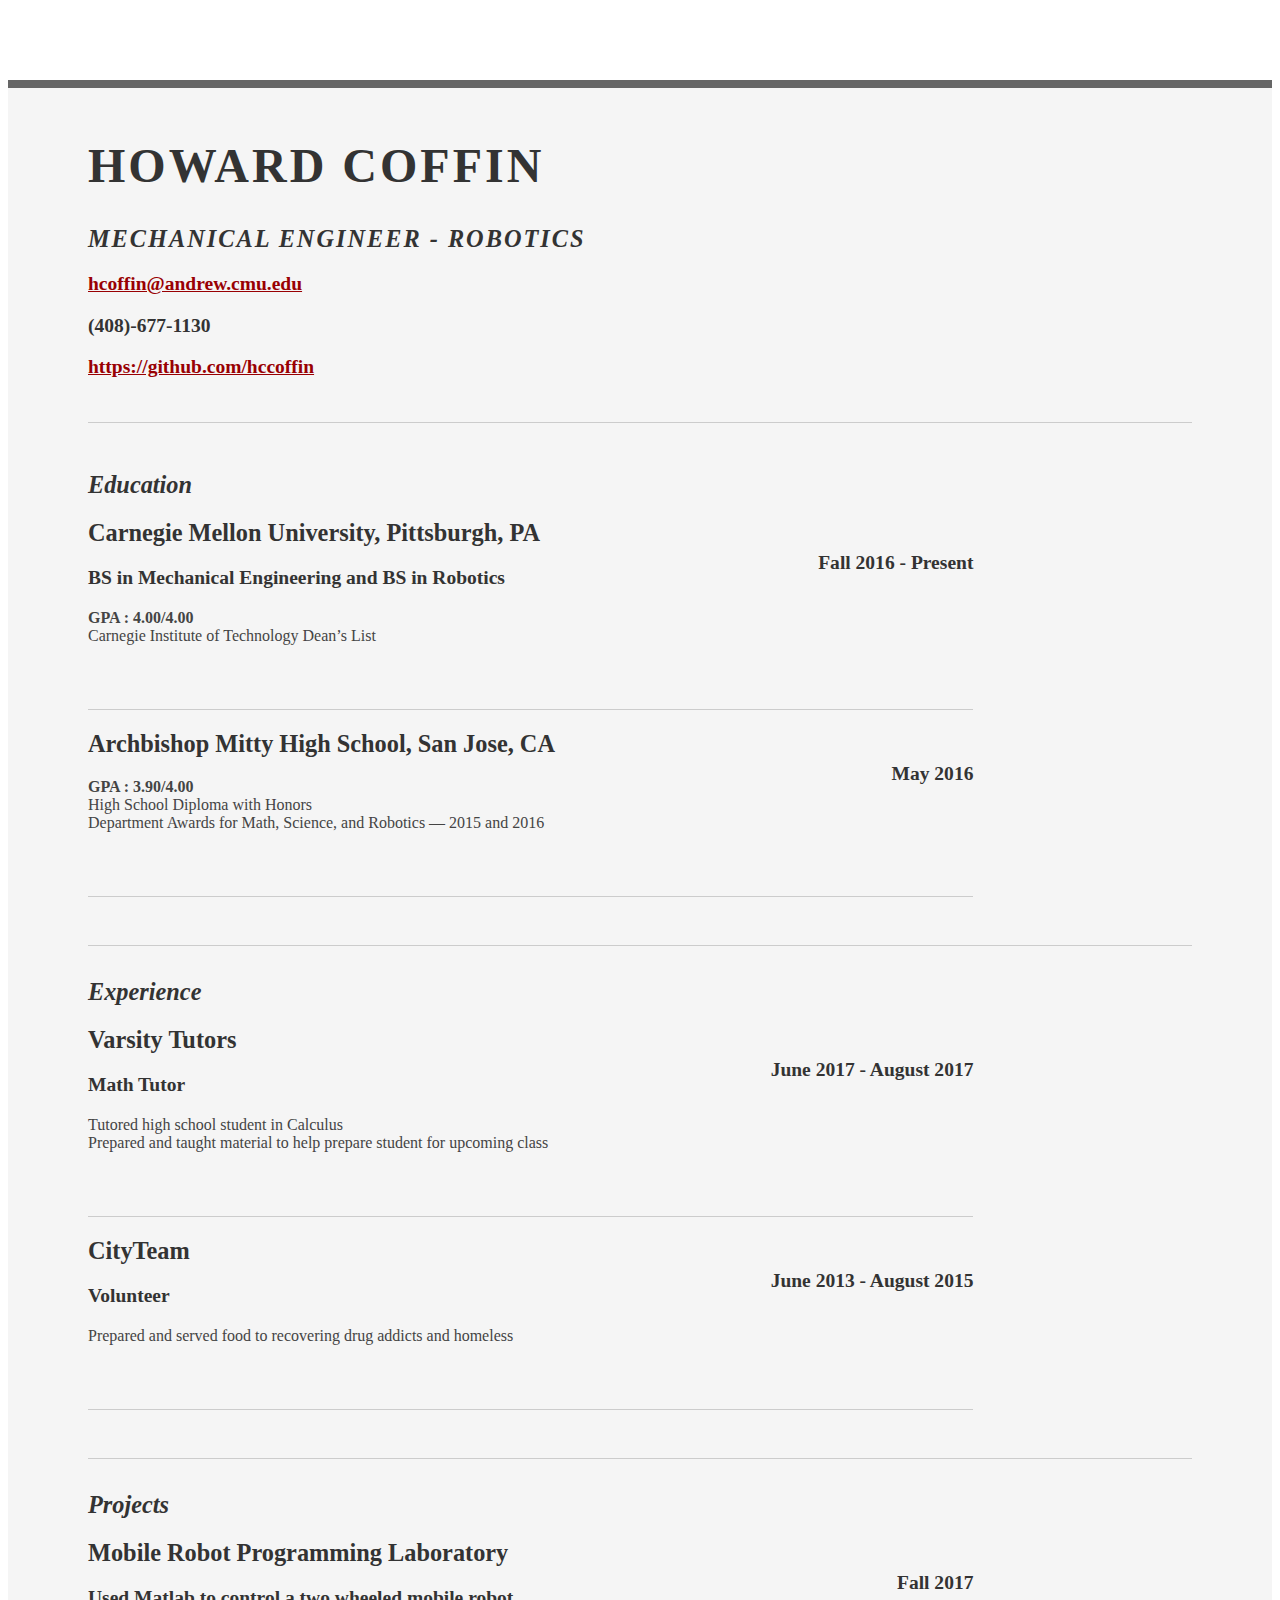
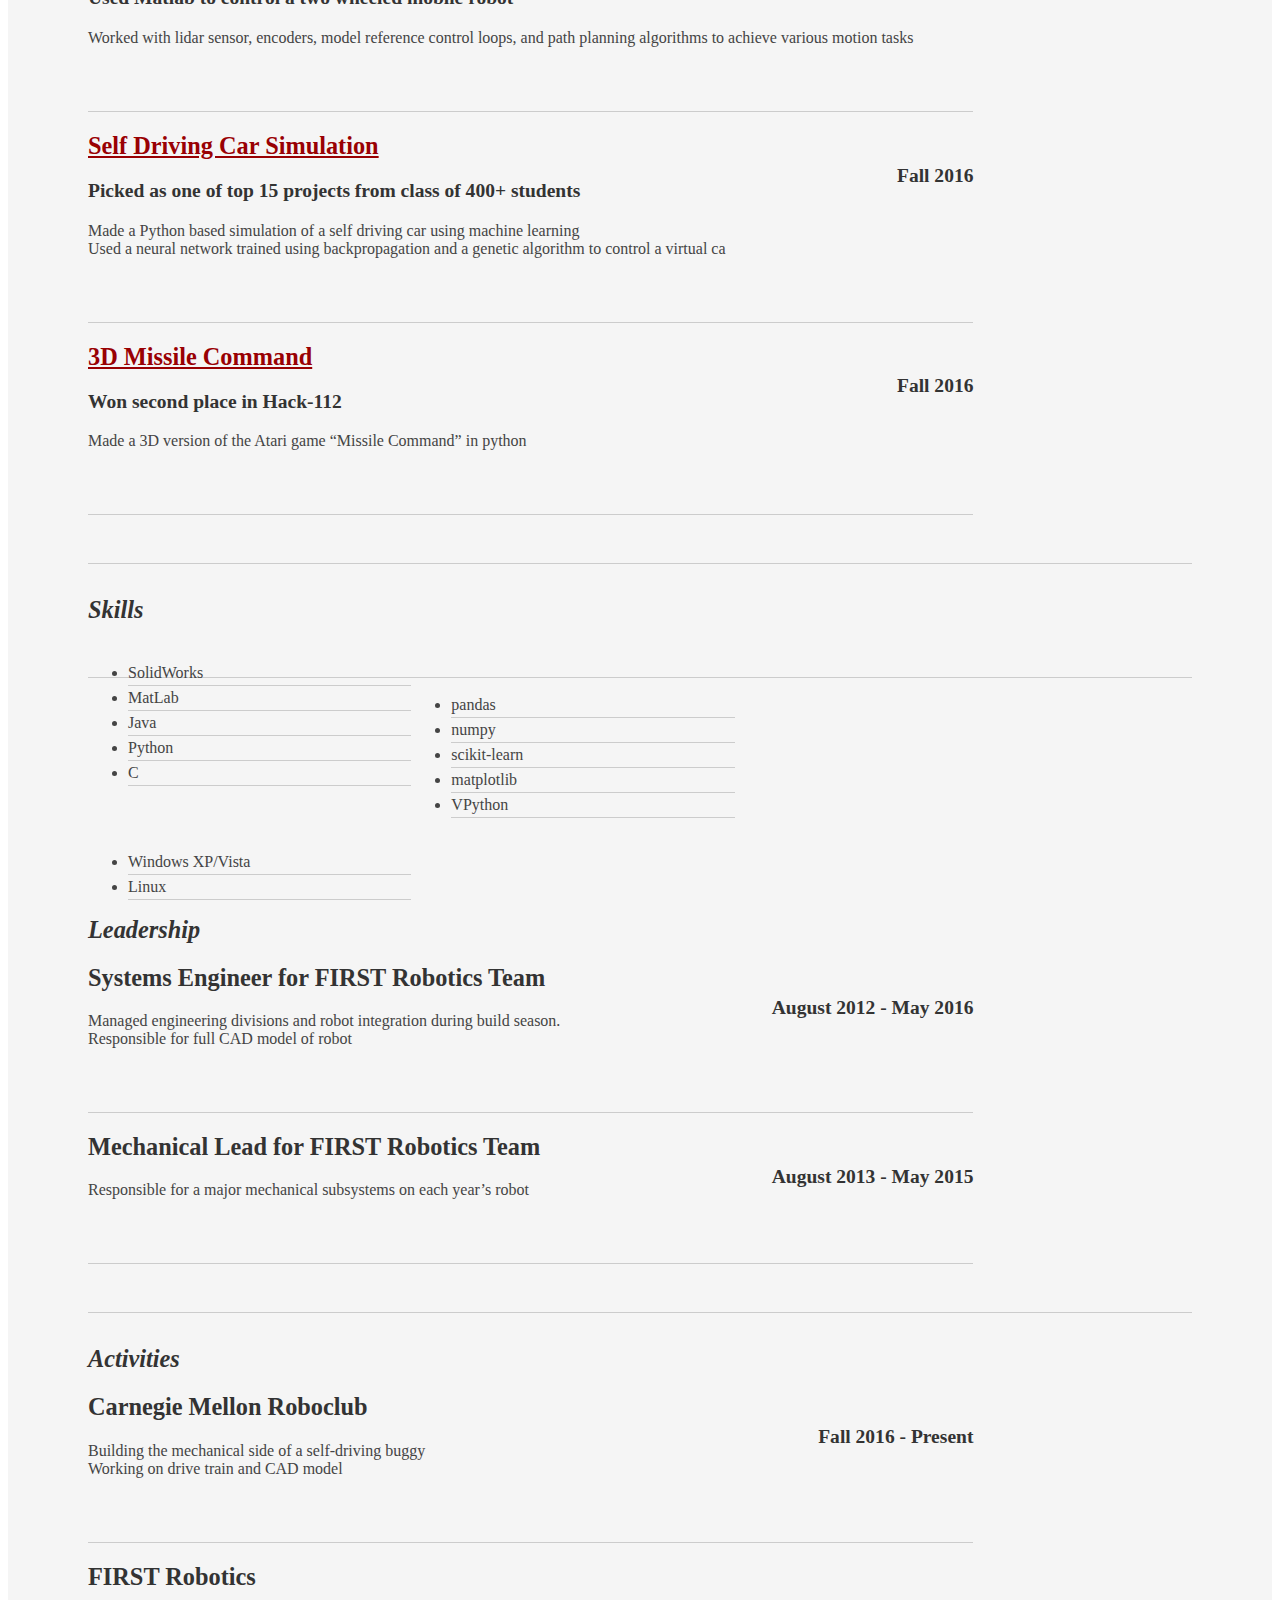
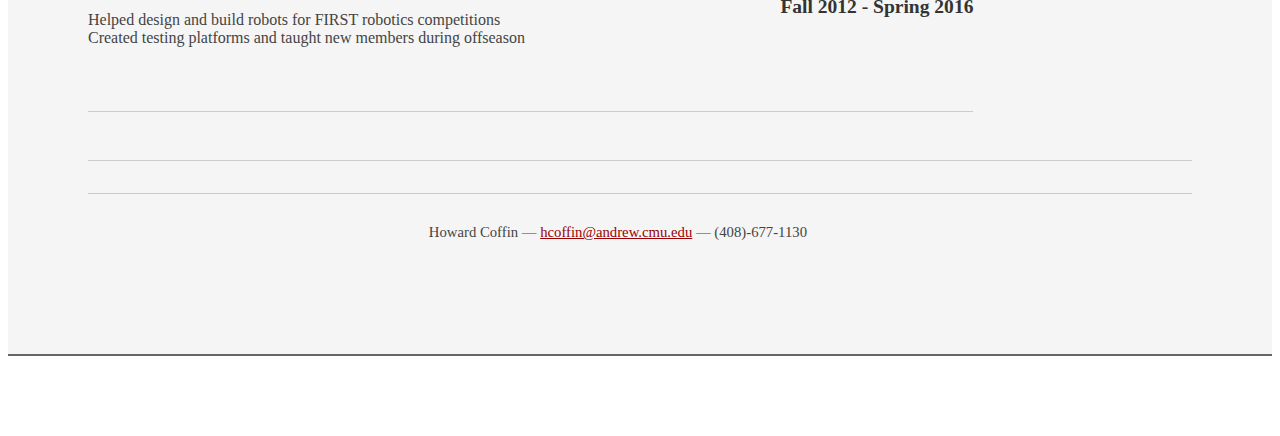
==== index.html @ 1c9ef229 "c" ====
<!DOCTYPE html PUBLIC "-//W3C//DTD XHTML 1.0 Strict//EN" "http://www.w3.org/TR/xhtml1/DTD/xhtml1-strict.dtd">
	<html>
	<head>
	
		<title>Howard Coffin | Mechanical Engineer - Robotics</title>
		<meta http-equiv="content-type" content="text/html; charset=utf-8" />
	
		<meta name="keywords" content="" />
		<meta name="description" content="" />
	
		<link rel="stylesheet" type="text/css" href="http://yui.yahooapis.com/2.7.0/build/reset-fonts-grids/reset-fonts-grids.css" media="all" /> 
		<link rel="stylesheet" type="text/css" href="resume.css" media="all" />
	
	</head>
	<body>
	
<div id="doc2" class="yui-t7">
	<div id="inner">
		
		<div id="hd">
			<div class="yui-gc">
				<div class="yui-u first">
					<h1>Howard Coffin</h1>
					<h2>Mechanical Engineer - Robotics</h2>
				</div>

				<div class="yui-u">
					<div class="contact-info">
						<!--<h3><a id="pdf" href="#">Download PDF</a></h3> -->
						<h3><a href="mailto:hcoffin@andrew.cmu.edu">hcoffin@andrew.cmu.edu</a></h3>
						<h3>(408)-677-1130</h3>
						<h3><a href="https://github.com/hccoffin">https://github.com/hccoffin</a></h3>
					</div><!--// .contact-info -->
				</div>
			</div><!--// .yui-gc -->
		</div><!--// hd -->
	
		<div class="yui-gf">
				<div class="yui-u first">
					<h2>Education</h2>
				</div>
				<div class="yui-u">
				<div class="job">
					<h2>Carnegie Mellon University, Pittsburgh, PA</h2>
					<h4>Fall 2016 - Present</h4>
					<h3>BS in Mechanical Engineering and BS in Robotics</h3>
					<p>						
					<strong>GPA : 4.00/4.00</strong>	
					</br>					
					Carnegie Institute of Technology Dean’s List</p>
				</div>
				</div>
				<div class="yui-u">
				<div class="job">
					<h2>Archbishop Mitty High School, San Jose, CA</h2>
					<h4>May 2016</h4>
					<p><strong>GPA : 3.90/4.00 </strong>
					</br>
					High School Diploma with Honors</br>
					Department Awards for Math, Science, and Robotics  &mdash;  2015 and 2016
					</p>
				</div>
				</div>
		</div><!--// .yui-gf -->
			
		<div id="bd">
			<div id="yui-main">
				<div class="yui-b">
					<div class="yui-gf">
					
						<div class="yui-u first">
							<h2>Experience</h2>
						</div><!--// .yui-u -->

						<div class="yui-u">

							<div class="job">
								<h2>Varsity Tutors</h2>
								<h3>Math Tutor</h3>
								<h4>June 2017 - August 2017</h4>
								<p>
								Tutored high school student in Calculus
								</br>
								Prepared and taught material to help prepare student for upcoming class</li>							
								</p>							
							</div>
							
							<div class="job">
								<h2>CityTeam</h2>
								<h3>Volunteer</h3>
								<h4>June 2013 - August 2015</h4>
								<p>
								Prepared and served food to recovering drug addicts and homeless 						
								</p>							
							</div>
						</div><!--// .yui-u -->
					</div><!--// .yui-gf -->
						
					<div class="yui-gf">
					
						<div class="yui-u first">
							<h2>Projects</h2>
						</div><!--// .yui-u -->

						<div class="yui-u">

							<div class="job">
								<h2>Mobile Robot Programming Laboratory</h2>
								<h4>Fall 2017</h4>
								<h3>
								Used Matlab to control a two wheeled mobile robot</h3> 
								<p>
								Worked with lidar sensor, encoders, model 
								reference control loops, and path planning algorithms to achieve various 
								motion tasks 					
								</p>							
							</div>
							
							<div class="job">
								<h2><a href="https://www.youtube.com/watch?v=QaP36g8uMvM" target="_blank" 
								name="Self Driving Car Simulation">Self Driving Car Simulation</a></h2>
								<h4>Fall 2016</h4>
								<h3>Picked as one of top 15 projects from class of 400+ students</h3>
								<p>
								Made a Python based simulation of a self driving car using machine learning
								</br> 
								Used a neural network trained using backpropagation and a genetic algorithm to control a virtual ca						
								</p>							
							</div>
							
							<div class="job">
								<h2><a href="missile-command/index.html" target="_blank" 
								name="3D Missile Command ">3D Missile Command</a></h2>
								<h4>Fall 2016</h4>
								<h3>Won second place in Hack-112</h3>
								<p>
								Made a 3D version of the Atari game “Missile Command” in python
								</br>
								</p>							
							</div>
						</div><!--// .yui-u -->
					</div><!--// .yui-gf -->		
			
					
			
					<div class="yui-gf">
						<div class="yui-u first">
							<h2>Skills</h2>
						</div>
						<div class="yui-u">
							<ul class="talent">
								<li>SolidWorks</li>
								<li>MatLab</li>
								<li>Java</li>
								<li>Python</li>								
							<li>C</li>
							</ul>

							<ul class="talent">
								
							</ul>
							
							<ul class="talent">
								<li>pandas</li>
								<li>numpy</li>
								<li>scikit-learn</li>
								<li>matplotlib</li>
								<li>VPython</li>
							</ul>

							<ul class="talent">
								<li>Windows XP/Vista</li>
								<li>Linux</li>
							</ul>
						</div>
					</div><!--// .yui-gf-->
					
					<div class="yui-gf">
						<div class="yui-u first">
							<h2>Leadership</h2>
						</div>
						<div class="yui-u">
							<div class="job">
								<h2>Systems Engineer for FIRST Robotics Team</h2>
								<h4>August 2012 - May 2016</h4>
								<p>
								Managed engineering divisions and robot integration during build season.
								</br>
								Responsible for full CAD model of robot
								</p>							
							</div>
								
						<div class="job">
								<h2>Mechanical Lead for FIRST Robotics Team     </h2>
								<h4>August 2013 - May 2015</h4>
								<p>
								Responsible for a major mechanical subsystems on each year’s robot 
								</p>							
							</div>
						</div>
					</div><!--// .yui-gf -->

					<div class="yui-gf">
						<div class="yui-u first">
							<h2>Activities</h2>
						</div>
						<div class="yui-u">
							<div class="job">
								<h2>Carnegie Mellon Roboclub</h2>
								<h4>Fall 2016 - Present</h4>
								<p>
								Building the mechanical side of a self-driving buggy
								</br>
								Working on drive train and CAD model 
								</p>							
							</div>
								
						<div class="job">
								<h2>FIRST Robotics</h2>
								<h4>Fall 2012 - Spring 2016</h4>
								<p>
								Helped design and build robots for FIRST robotics competitions
								</br> 
								Created testing platforms and taught new members during offseason
								</p>							
							</div>
						</div>
					</div><!--// .yui-gf -->					
					
					
				</div><!--// .yui-b -->
			</div><!--// yui-main -->
		</div><!--// bd -->
	
			<div id="ft">
				<p>Howard Coffin &mdash; <a href="mailto:hcoffin@andrew.cmu.edu">hcoffin@andrew.cmu.edu</a> &mdash; (408)-677-1130</p>
			</div><!--// footer -->
	
		</div><!-- // inner -->
	
	
	</div><!--// doc -->
	
	
	</body>
	</html>
---- resume.css ----
/*
---------------------------------------------------------------------------------
	STRIPPED DOWN RESUME TEMPLATE
    html resume

    v0.9: 5/28/09

    design and code by: thingsthatarebrown.com 
                        (matt brown)
---------------------------------------------------------------------------------
*/


.msg { padding: 10px; background: #222; position: relative; }
.msg h1 { color: #fff;  }
.msg a { margin-left: 20px; background: #408814; color: white; padding: 4px 8px; text-decoration: none; }
.msg a:hover { background: #266400; }

/* //-- yui-grids style overrides -- */
body { font-family: Georgia; color: #444; }
#inner { padding: 10px 80px; margin: 80px auto; background: #f5f5f5; border: solid #666; border-width: 8px 0 2px 0; }
.yui-gf { margin-bottom: 2em; padding-bottom: 2em; border-bottom: 1px solid #ccc; }

/* //-- header, body, footer -- */
#hd { margin: 2.5em 0 3em 0; padding-bottom: 1.5em; border-bottom: 1px solid #ccc }
#hd h2 { text-transform: uppercase; letter-spacing: 2px; }
#bd, #ft { margin-bottom: 2em; }

/* //-- footer -- */
#ft { padding: 1em 0 5em 0; font-size: 92%; border-top: 1px solid #ccc; text-align: center; }
#ft p { margin-bottom: 0; text-align: center;   }

/* //-- core typography and style -- */
#hd h1 { font-size: 48px; text-transform: uppercase; letter-spacing: 3px; }
h2 { font-size: 152% }
h3, h4 { font-size: 122%; }
h1, h2, h3, h4 { color: #333; }
p { font-size: 100%; line-height: 18px; padding-right: 3em; }
a { color: #990003 }
a:hover { text-decoration: none; }
strong { font-weight: bold; }
li { line-height: 24px; border-bottom: 1px solid #ccc; }
p.enlarge { font-size: 144%; padding-right: 6.5em; line-height: 24px; }
p.enlarge span { color: #000 }
.contact-info { margin-top: 7px; }
.first h2 { font-style: italic; }
.last { border-bottom: 0 }


/* //-- section styles -- */

a#pdf { display: block; float: left; background: #666; color: white; padding: 6px 50px 6px 12px; margin-bottom: 6px; text-decoration: none;  }
a#pdf:hover { background: #222; }

.job { position: relative; margin-bottom: 1em; padding-bottom: 1em; border-bottom: 1px solid #ccc; }
.job h4 { position: absolute; top: 0.35em; right: 0 }
.job p { margin: 0.75em 0 3em 0; }

.last { border: none; }
.skills-list {  }
.skills-list ul { margin: 0; }
.skills-list li { margin: 3px 0; padding: 3px 0; }
.skills-list li span { font-size: 152%; display: block; margin-bottom: -2px; padding: 0 }
.talent { width: 32%; float: left }
.talent h2 { margin-bottom: 6px; }

#srt-ttab { margin-bottom: 100px; text-align: center;  }
#srt-ttab img.last { margin-top: 20px }

/* --// override to force 1/8th width grids -- */
.yui-gf .yui-u{width:80.2%;}
.yui-gf div.first{width:12.3%;}
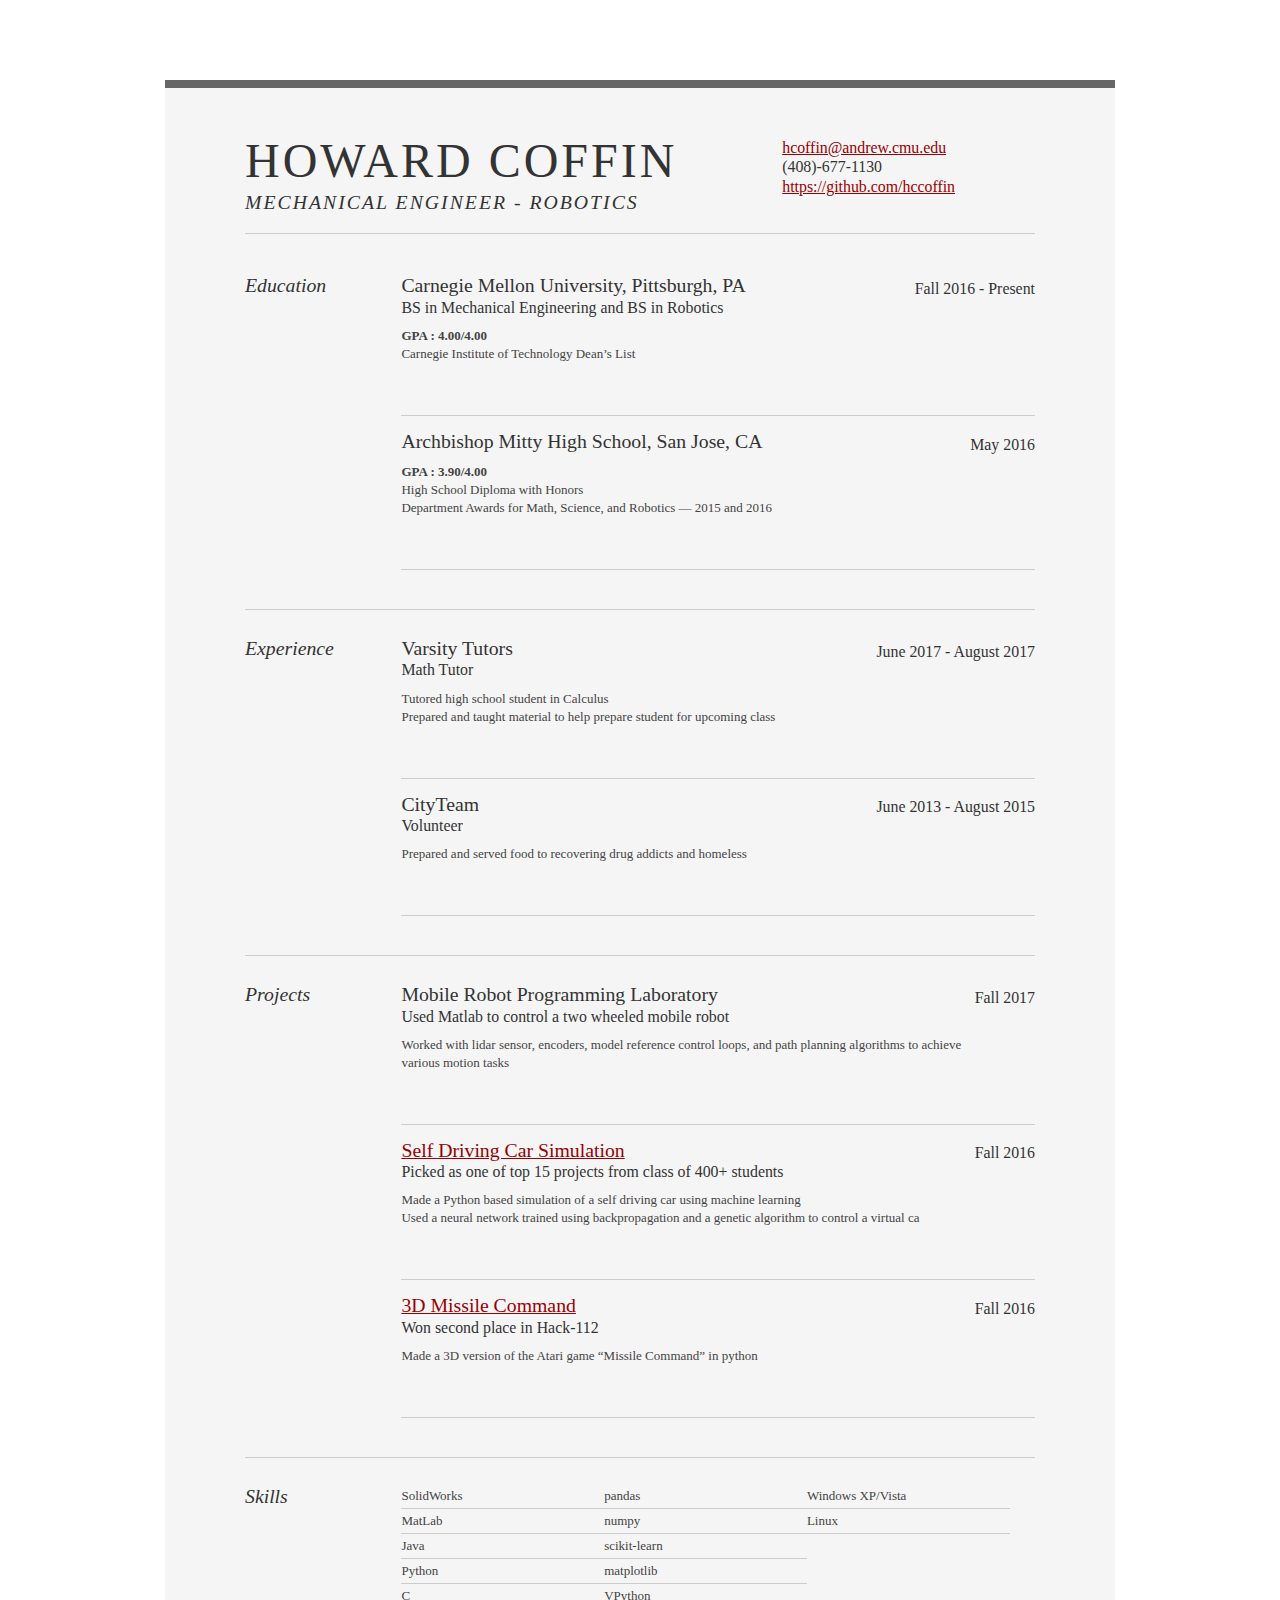
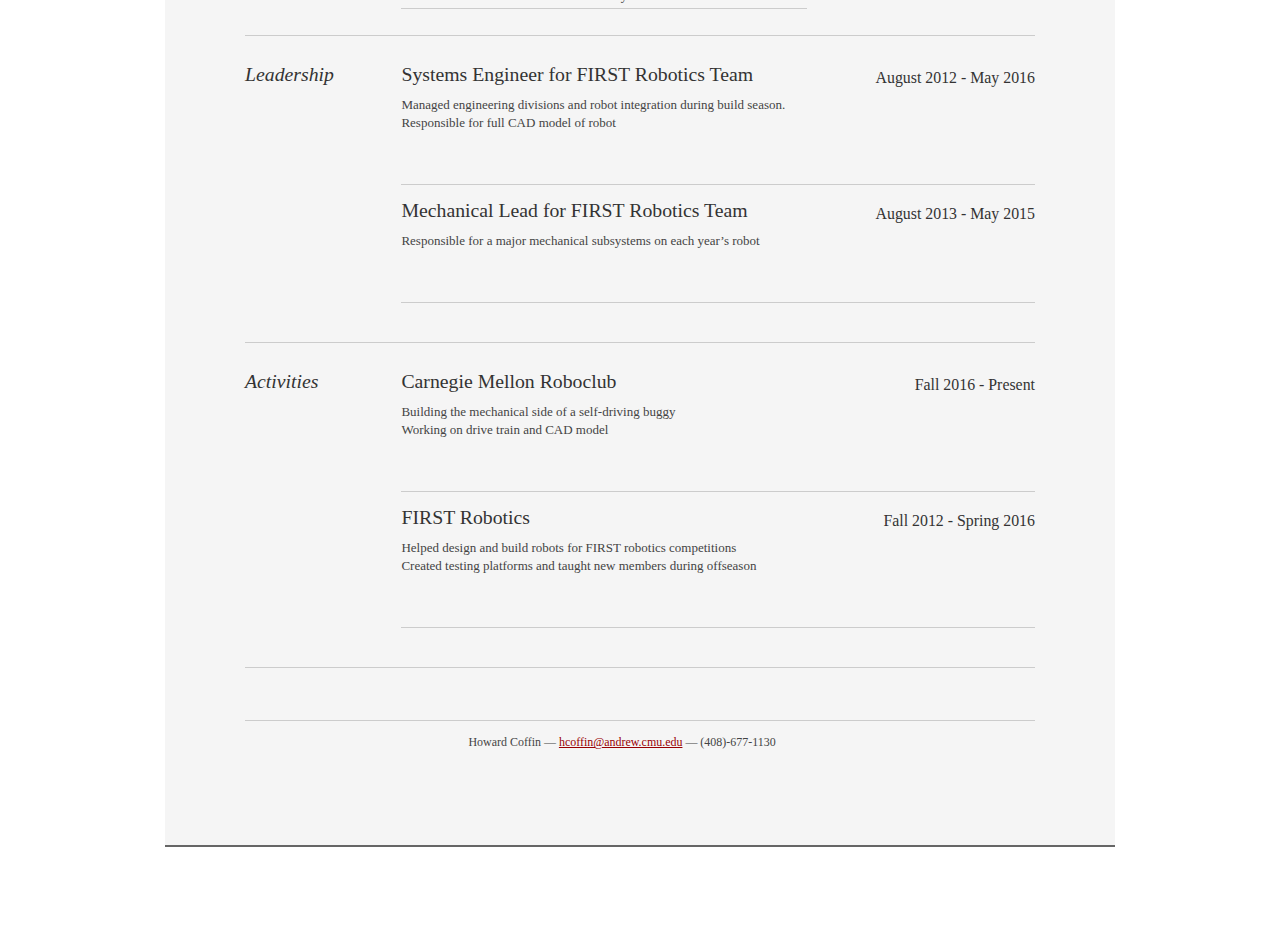
==== commit 79953cc4: "had to copy from yui" ====
--- a/index.html
+++ b/index.html
@@ -8,8 +8,8 @@
 		<meta name="keywords" content="" />
 		<meta name="description" content="" />
 	
-		<link rel="stylesheet" type="text/css" href="http://yui.yahooapis.com/2.7.0/build/reset-fonts-grids/reset-fonts-grids.css" media="all" /> 
-		<link rel="stylesheet" type="text/css" href="resume.css" media="all" />
+		<link rel="stylesheet" type="text/css" href="style/reset-fonts-grids.css" media="all" /> 
+		<link rel="stylesheet" type="text/css" href="style/resume.css" media="all" />
 	
 	</head>
 	<body>
--- a/style/resume.css
+++ b/style/resume.css
@@ -0,0 +1,74 @@
+/*
+---------------------------------------------------------------------------------
+	STRIPPED DOWN RESUME TEMPLATE
+    html resume
+
+    v0.9: 5/28/09
+
+    design and code by: thingsthatarebrown.com 
+                        (matt brown)
+---------------------------------------------------------------------------------
+*/
+
+
+.msg { padding: 10px; background: #222; position: relative; }
+.msg h1 { color: #fff;  }
+.msg a { margin-left: 20px; background: #408814; color: white; padding: 4px 8px; text-decoration: none; }
+.msg a:hover { background: #266400; }
+
+/* //-- yui-grids style overrides -- */
+body { font-family: Georgia; color: #444; }
+#inner { padding: 10px 80px; margin: 80px auto; background: #f5f5f5; border: solid #666; border-width: 8px 0 2px 0; }
+.yui-gf { margin-bottom: 2em; padding-bottom: 2em; border-bottom: 1px solid #ccc; }
+
+/* //-- header, body, footer -- */
+#hd { margin: 2.5em 0 3em 0; padding-bottom: 1.5em; border-bottom: 1px solid #ccc }
+#hd h2 { text-transform: uppercase; letter-spacing: 2px; }
+#bd, #ft { margin-bottom: 2em; }
+
+/* //-- footer -- */
+#ft { padding: 1em 0 5em 0; font-size: 92%; border-top: 1px solid #ccc; text-align: center; }
+#ft p { margin-bottom: 0; text-align: center;   }
+
+/* //-- core typography and style -- */
+#hd h1 { font-size: 48px; text-transform: uppercase; letter-spacing: 3px; }
+h2 { font-size: 152% }
+h3, h4 { font-size: 122%; }
+h1, h2, h3, h4 { color: #333; }
+p { font-size: 100%; line-height: 18px; padding-right: 3em; }
+a { color: #990003 }
+a:hover { text-decoration: none; }
+strong { font-weight: bold; }
+li { line-height: 24px; border-bottom: 1px solid #ccc; }
+p.enlarge { font-size: 144%; padding-right: 6.5em; line-height: 24px; }
+p.enlarge span { color: #000 }
+.contact-info { margin-top: 7px; }
+.first h2 { font-style: italic; }
+.last { border-bottom: 0 }
+
+
+/* //-- section styles -- */
+
+a#pdf { display: block; float: left; background: #666; color: white; padding: 6px 50px 6px 12px; margin-bottom: 6px; text-decoration: none;  }
+a#pdf:hover { background: #222; }
+
+.job { position: relative; margin-bottom: 1em; padding-bottom: 1em; border-bottom: 1px solid #ccc; }
+.job h4 { position: absolute; top: 0.35em; right: 0 }
+.job p { margin: 0.75em 0 3em 0; }
+
+.last { border: none; }
+.skills-list {  }
+.skills-list ul { margin: 0; }
+.skills-list li { margin: 3px 0; padding: 3px 0; }
+.skills-list li span { font-size: 152%; display: block; margin-bottom: -2px; padding: 0 }
+.talent { width: 32%; float: left }
+.talent h2 { margin-bottom: 6px; }
+
+#srt-ttab { margin-bottom: 100px; text-align: center;  }
+#srt-ttab img.last { margin-top: 20px }
+
+/* --// override to force 1/8th width grids -- */
+.yui-gf .yui-u{width:80.2%;}
+.yui-gf div.first{width:12.3%;}
+
+
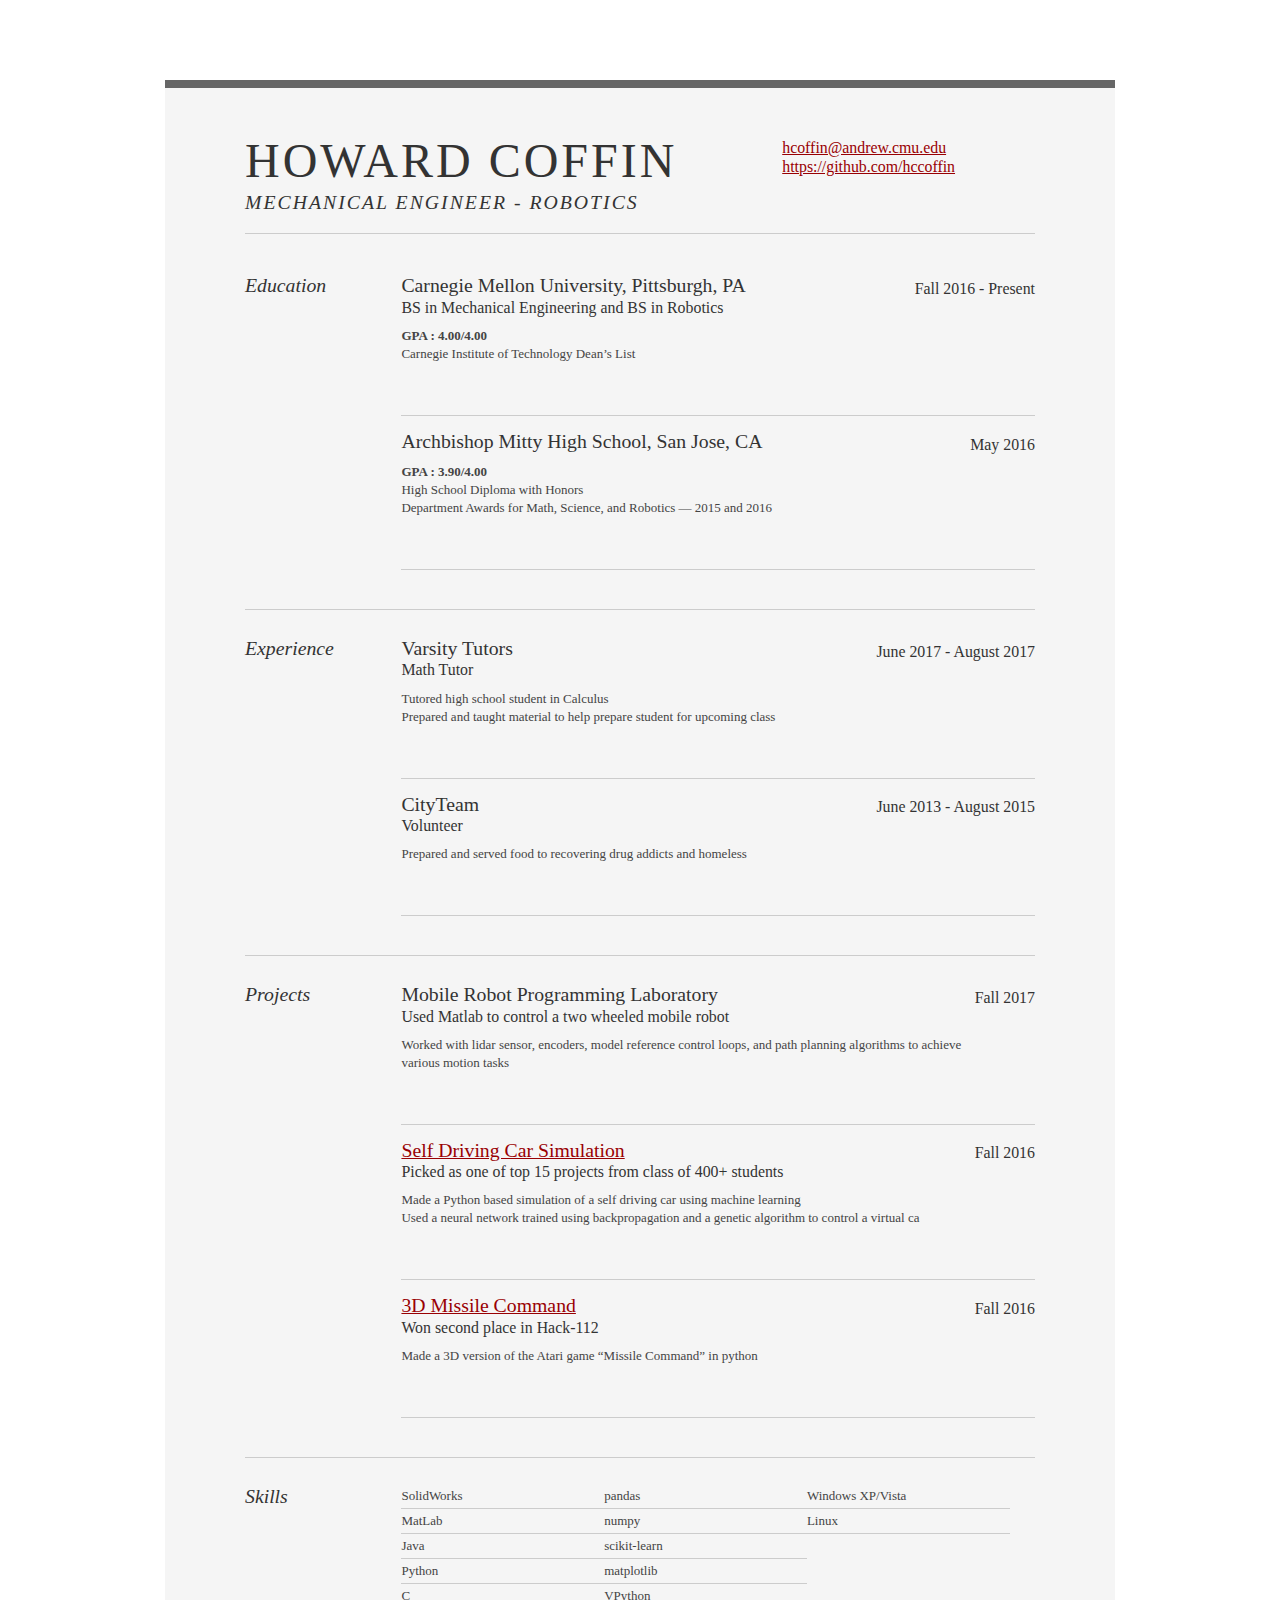
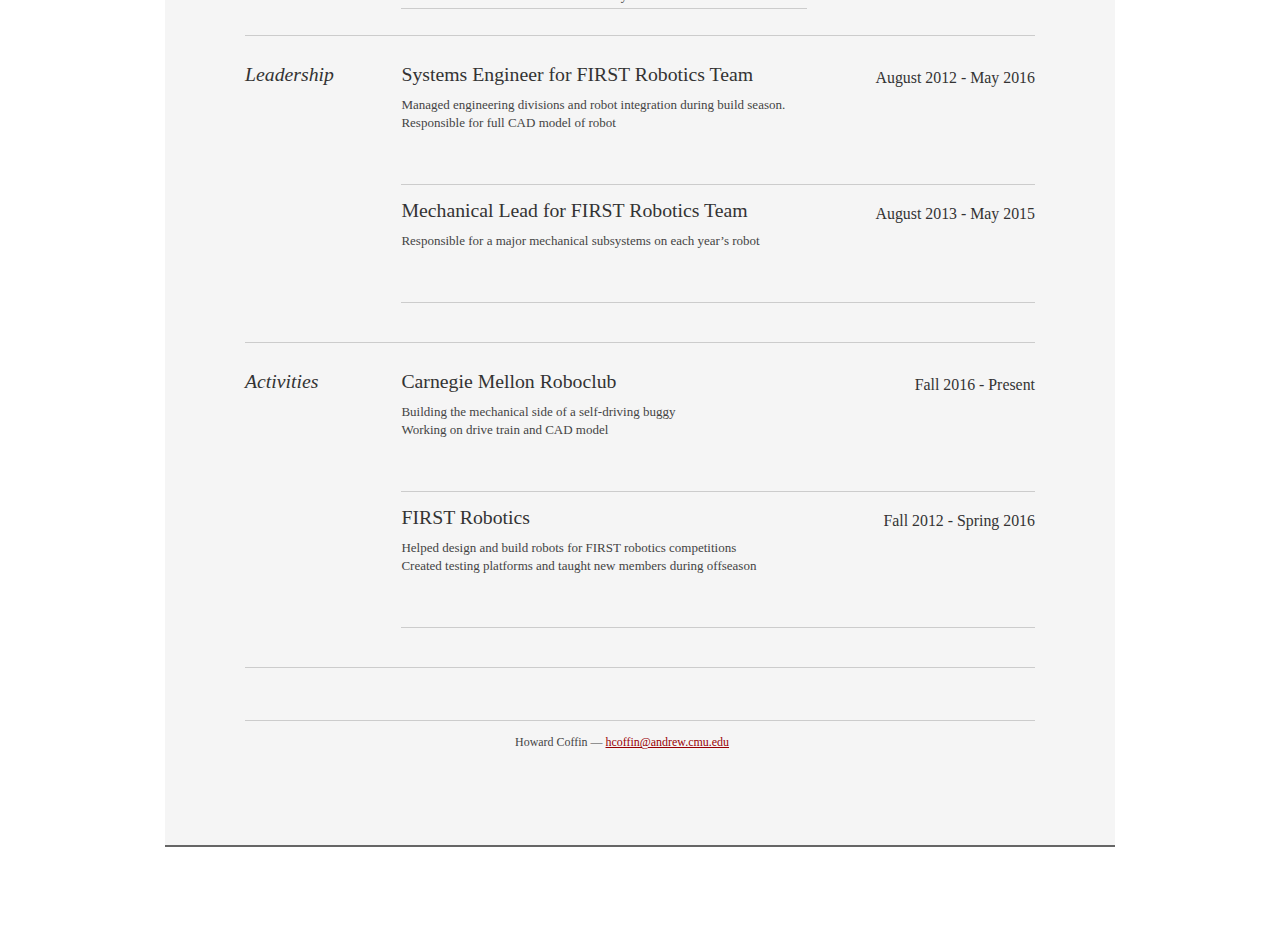
==== commit 6538c24c: "c" ====
--- a/index.html
+++ b/index.html
@@ -8,8 +8,8 @@
 		<meta name="keywords" content="" />
 		<meta name="description" content="" />
 	
-		<link rel="stylesheet" type="text/css" href="style/reset-fonts-grids.css" media="all" /> 
-		<link rel="stylesheet" type="text/css" href="style/resume.css" media="all" />
+		<link rel="stylesheet" type="text/css" href="../style/reset-fonts-grids.css" media="all" /> 
+		<link rel="stylesheet" type="text/css" href="../style/resume.css" media="all" />
 	
 	</head>
 	<body>
@@ -28,40 +28,39 @@
 					<div class="contact-info">
 						<!--<h3><a id="pdf" href="#">Download PDF</a></h3> -->
 						<h3><a href="mailto:hcoffin@andrew.cmu.edu">hcoffin@andrew.cmu.edu</a></h3>
-						<h3>(408)-677-1130</h3>
 						<h3><a href="https://github.com/hccoffin">https://github.com/hccoffin</a></h3>
 					</div><!--// .contact-info -->
 				</div>
 			</div><!--// .yui-gc -->
 		</div><!--// hd -->
-	
+	
 		<div class="yui-gf">
 				<div class="yui-u first">
 					<h2>Education</h2>
-				</div>
-				<div class="yui-u">
+				</div>
+				<div class="yui-u">
 				<div class="job">
-					<h2>Carnegie Mellon University, Pittsburgh, PA</h2>
+					<h2>Carnegie Mellon University, Pittsburgh, PA</h2>
 					<h4>Fall 2016 - Present</h4>
-					<h3>BS in Mechanical Engineering and BS in Robotics</h3>
-					<p>						
-					<strong>GPA : 4.00/4.00</strong>	
-					</br>					
+					<h3>BS in Mechanical Engineering and BS in Robotics</h3>
+					<p>						
+					<strong>GPA : 4.00/4.00</strong>	
+					</br>					
 					Carnegie Institute of Technology Dean’s List</p>
-				</div>
-				</div>
-				<div class="yui-u">
+				</div>
+				</div>
+				<div class="yui-u">
 				<div class="job">
-					<h2>Archbishop Mitty High School, San Jose, CA</h2>
-					<h4>May 2016</h4>
-					<p><strong>GPA : 3.90/4.00 </strong>
-					</br>
-					High School Diploma with Honors</br>
-					Department Awards for Math, Science, and Robotics  &mdash;  2015 and 2016
+					<h2>Archbishop Mitty High School, San Jose, CA</h2>
+					<h4>May 2016</h4>
+					<p><strong>GPA : 3.90/4.00 </strong>
+					</br>
+					High School Diploma with Honors</br>
+					Department Awards for Math, Science, and Robotics  &mdash;  2015 and 2016
 					</p>
-				</div>
-				</div>
-		</div><!--// .yui-gf -->
+				</div>
+				</div>
+		</div><!--// .yui-gf -->
 			
 		<div id="bd">
 			<div id="yui-main">
@@ -77,25 +76,25 @@
 							<div class="job">
 								<h2>Varsity Tutors</h2>
 								<h3>Math Tutor</h3>
-								<h4>June 2017 - August 2017</h4>
-								<p>
-								Tutored high school student in Calculus
-								</br>
+								<h4>June 2017 - August 2017</h4>
+								<p>
+								Tutored high school student in Calculus
+								</br>
 								Prepared and taught material to help prepare student for upcoming class</li>							
-								</p>							
-							</div>
-							
+								</p>							
+							</div>
+							
 							<div class="job">
 								<h2>CityTeam</h2>
 								<h3>Volunteer</h3>
-								<h4>June 2013 - August 2015</h4>
-								<p>
+								<h4>June 2013 - August 2015</h4>
+								<p>
 								Prepared and served food to recovering drug addicts and homeless 						
-								</p>							
+								</p>							
 							</div>
 						</div><!--// .yui-u -->
 					</div><!--// .yui-gf -->
-						
+						
 					<div class="yui-gf">
 					
 						<div class="yui-u first">
@@ -106,37 +105,37 @@
 
 							<div class="job">
 								<h2>Mobile Robot Programming Laboratory</h2>
-								<h4>Fall 2017</h4>
-								<h3>
-								Used Matlab to control a two wheeled mobile robot</h3> 
-								<p>
-								Worked with lidar sensor, encoders, model 
-								reference control loops, and path planning algorithms to achieve various 
+								<h4>Fall 2017</h4>
+								<h3>
+								Used Matlab to control a two wheeled mobile robot</h3> 
+								<p>
+								Worked with lidar sensor, encoders, model 
+								reference control loops, and path planning algorithms to achieve various 
 								motion tasks 					
-								</p>							
-							</div>
-							
-							<div class="job">
-								<h2><a href="https://www.youtube.com/watch?v=QaP36g8uMvM" target="_blank" 
-								name="Self Driving Car Simulation">Self Driving Car Simulation</a></h2>
+								</p>							
+							</div>
+							
+							<div class="job">
+								<h2><a href="https://www.youtube.com/watch?v=QaP36g8uMvM" target="_blank" 
+								name="Self Driving Car Simulation">Self Driving Car Simulation</a></h2>
 								<h4>Fall 2016</h4>
-								<h3>Picked as one of top 15 projects from class of 400+ students</h3>
-								<p>
-								Made a Python based simulation of a self driving car using machine learning
-								</br> 
+								<h3>Picked as one of top 15 projects from class of 400+ students</h3>
+								<p>
+								Made a Python based simulation of a self driving car using machine learning
+								</br> 
 								Used a neural network trained using backpropagation and a genetic algorithm to control a virtual ca						
-								</p>							
-							</div>
-							
-							<div class="job">
-								<h2><a href="missile-command/index.html" target="_blank" 
-								name="3D Missile Command ">3D Missile Command</a></h2>
+								</p>							
+							</div>
+							
+							<div class="job">
+								<h2><a href="missile-command/index.html" target="_blank" 
+								name="3D Missile Command ">3D Missile Command</a></h2>
 								<h4>Fall 2016</h4>
-								<h3>Won second place in Hack-112</h3>
-								<p>
-								Made a 3D version of the Atari game “Missile Command” in python
-								</br>
-								</p>							
+								<h3>Won second place in Hack-112</h3>
+								<p>
+								Made a 3D version of the Atari game “Missile Command” in python
+								</br>
+								</p>							
 							</div>
 						</div><!--// .yui-u -->
 					</div><!--// .yui-gf -->		
@@ -150,7 +149,7 @@
 						<div class="yui-u">
 							<ul class="talent">
 								<li>SolidWorks</li>
-								<li>MatLab</li>
+								<li>MatLab</li>
 								<li>Java</li>
 								<li>Python</li>								
 							<li>C</li>
@@ -158,13 +157,13 @@
 
 							<ul class="talent">
 								
-							</ul>
-							
+							</ul>
+							
 							<ul class="talent">
 								<li>pandas</li>
-								<li>numpy</li>
+								<li>numpy</li>
 								<li>scikit-learn</li>
-								<li>matplotlib</li>
+								<li>matplotlib</li>
 								<li>VPython</li>
 							</ul>
 
@@ -173,67 +172,67 @@
 								<li>Linux</li>
 							</ul>
 						</div>
-					</div><!--// .yui-gf-->
-					
+					</div><!--// .yui-gf-->
+					
 					<div class="yui-gf">
 						<div class="yui-u first">
 							<h2>Leadership</h2>
 						</div>
 						<div class="yui-u">
 							<div class="job">
-								<h2>Systems Engineer for FIRST Robotics Team</h2>
-								<h4>August 2012 - May 2016</h4>
-								<p>
-								Managed engineering divisions and robot integration during build season.
-								</br>
-								Responsible for full CAD model of robot
-								</p>							
+								<h2>Systems Engineer for FIRST Robotics Team</h2>
+								<h4>August 2012 - May 2016</h4>
+								<p>
+								Managed engineering divisions and robot integration during build season.
+								</br>
+								Responsible for full CAD model of robot
+								</p>							
 							</div>
 								
 						<div class="job">
-								<h2>Mechanical Lead for FIRST Robotics Team     </h2>
-								<h4>August 2013 - May 2015</h4>
-								<p>
-								Responsible for a major mechanical subsystems on each year’s robot 
-								</p>							
-							</div>
-						</div>
-					</div><!--// .yui-gf -->
-
+								<h2>Mechanical Lead for FIRST Robotics Team     </h2>
+								<h4>August 2013 - May 2015</h4>
+								<p>
+								Responsible for a major mechanical subsystems on each year’s robot 
+								</p>							
+							</div>
+						</div>
+					</div><!--// .yui-gf -->
+
 					<div class="yui-gf">
 						<div class="yui-u first">
 							<h2>Activities</h2>
 						</div>
 						<div class="yui-u">
 							<div class="job">
-								<h2>Carnegie Mellon Roboclub</h2>
-								<h4>Fall 2016 - Present</h4>
-								<p>
-								Building the mechanical side of a self-driving buggy
-								</br>
-								Working on drive train and CAD model 
-								</p>							
+								<h2>Carnegie Mellon Roboclub</h2>
+								<h4>Fall 2016 - Present</h4>
+								<p>
+								Building the mechanical side of a self-driving buggy
+								</br>
+								Working on drive train and CAD model 
+								</p>							
 							</div>
 								
 						<div class="job">
-								<h2>FIRST Robotics</h2>
-								<h4>Fall 2012 - Spring 2016</h4>
-								<p>
-								Helped design and build robots for FIRST robotics competitions
-								</br> 
-								Created testing platforms and taught new members during offseason
-								</p>							
-							</div>
-						</div>
-					</div><!--// .yui-gf -->					
-					
+								<h2>FIRST Robotics</h2>
+								<h4>Fall 2012 - Spring 2016</h4>
+								<p>
+								Helped design and build robots for FIRST robotics competitions
+								</br> 
+								Created testing platforms and taught new members during offseason
+								</p>							
+							</div>
+						</div>
+					</div><!--// .yui-gf -->					
+					
 					
 				</div><!--// .yui-b -->
 			</div><!--// yui-main -->
 		</div><!--// bd -->
 	
 			<div id="ft">
-				<p>Howard Coffin &mdash; <a href="mailto:hcoffin@andrew.cmu.edu">hcoffin@andrew.cmu.edu</a> &mdash; (408)-677-1130</p>
+				<p>Howard Coffin &mdash; <a href="mailto:hcoffin@andrew.cmu.edu">hcoffin@andrew.cmu.edu</a></p>
 			</div><!--// footer -->
 	
 		</div><!-- // inner -->
--- a/style/resume.css
+++ b/style/resume.css
@@ -69,6 +69,21 @@
 
 /* --// override to force 1/8th width grids -- */
 .yui-gf .yui-u{width:80.2%;}
-.yui-gf div.first{width:12.3%;}
+.yui-gf div.first{width:12.3%;}
+
+img {
+    display: block;
+}
+
+.full {
+    width: 100%;
+}
+
+.half {
+    width: 50%;
+}
+.fullenough {
+    width: 75%;
+}
 
 
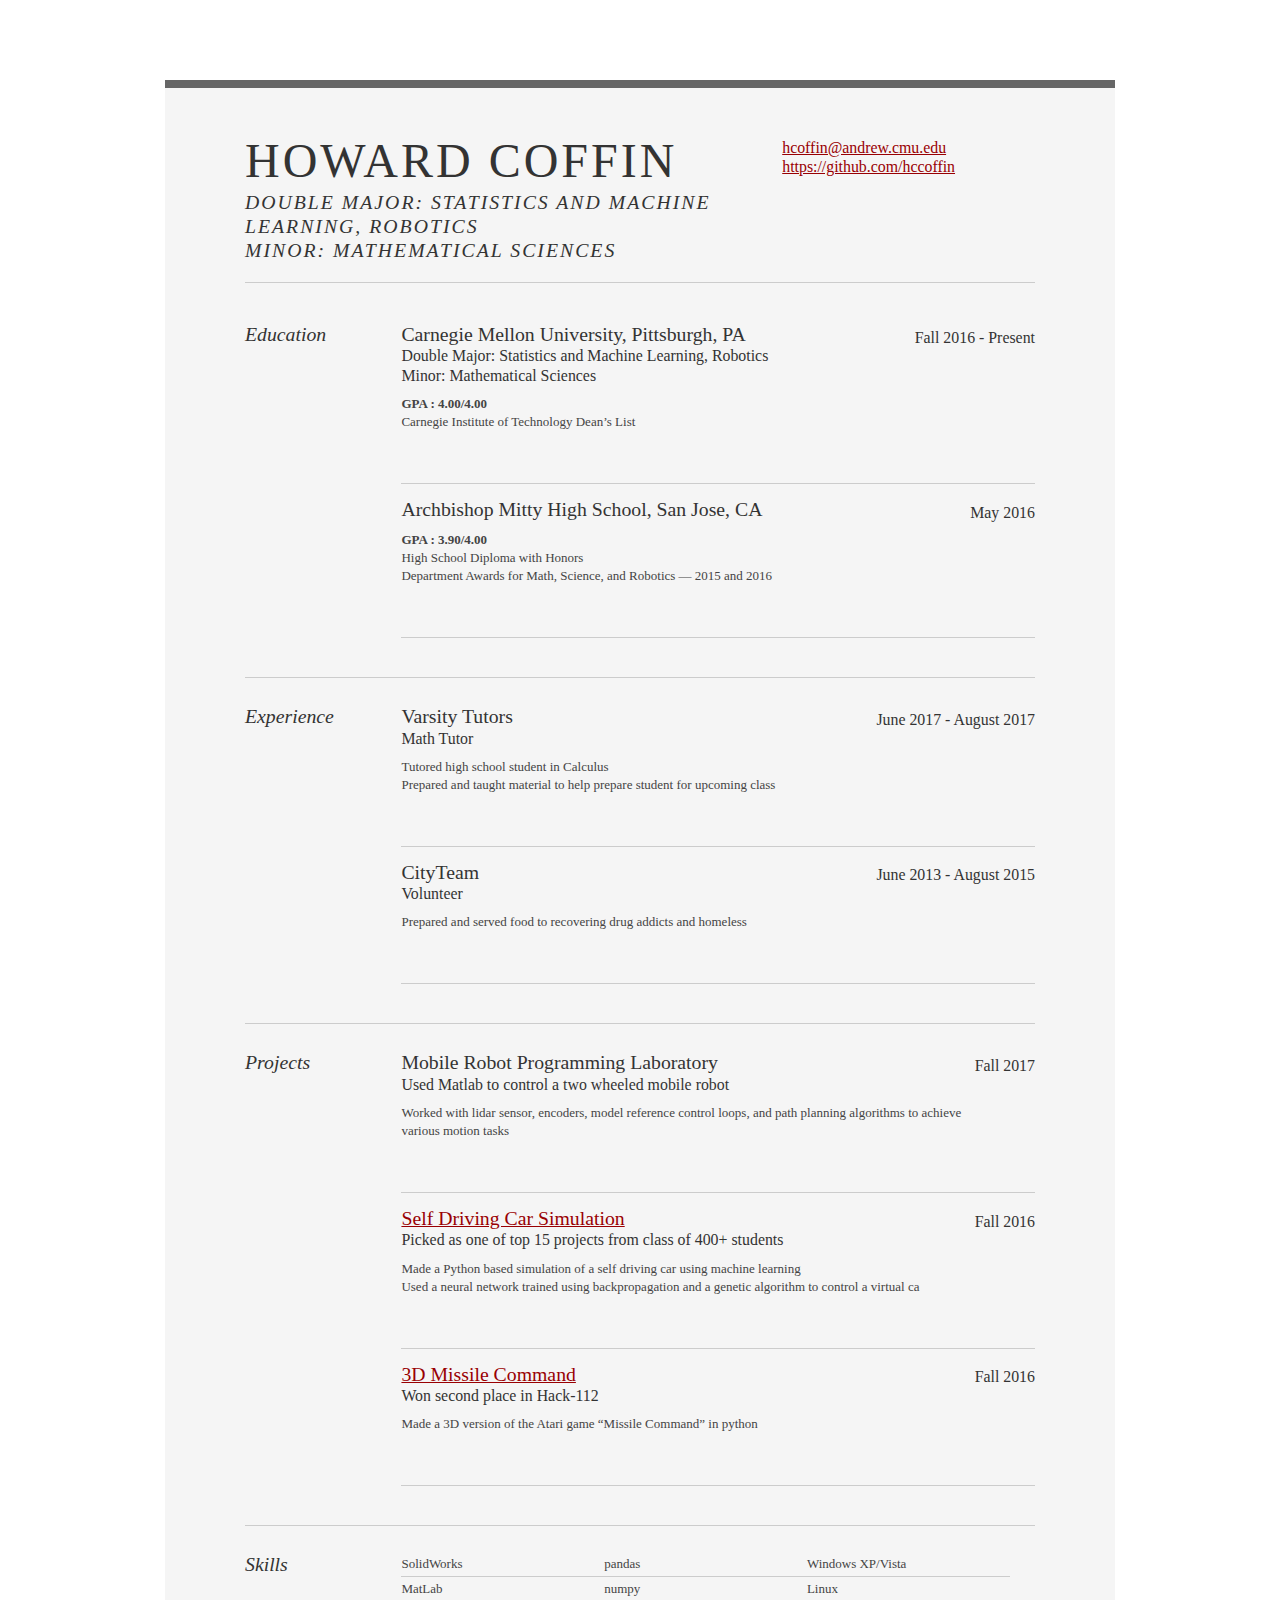
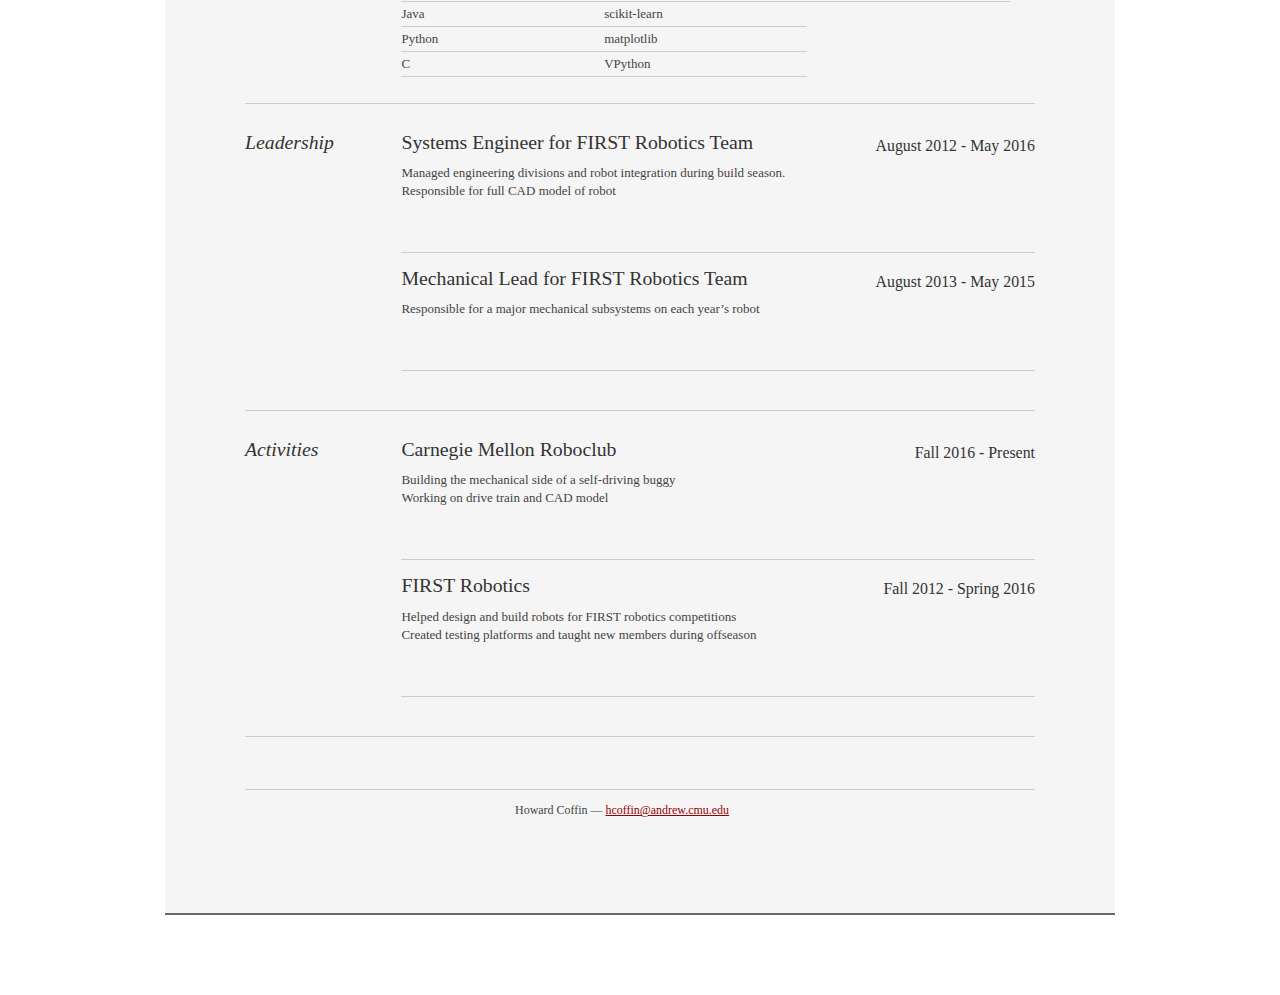
==== commit da1ad5ca: "fix major" ====
--- a/index.html
+++ b/index.html
@@ -1,27 +1,28 @@
 	<!DOCTYPE html PUBLIC "-//W3C//DTD XHTML 1.0 Strict//EN" "http://www.w3.org/TR/xhtml1/DTD/xhtml1-strict.dtd">
 	<html>
 	<head>
-	
+
 		<title>Howard Coffin | Mechanical Engineer - Robotics</title>
 		<meta http-equiv="content-type" content="text/html; charset=utf-8" />
-	
+
 		<meta name="keywords" content="" />
 		<meta name="description" content="" />
-	
-		<link rel="stylesheet" type="text/css" href="../style/reset-fonts-grids.css" media="all" /> 
+
+		<link rel="stylesheet" type="text/css" href="../style/reset-fonts-grids.css" media="all" />
 		<link rel="stylesheet" type="text/css" href="../style/resume.css" media="all" />
-	
+
 	</head>
 	<body>
-	
+
 <div id="doc2" class="yui-t7">
 	<div id="inner">
-		
+
 		<div id="hd">
 			<div class="yui-gc">
 				<div class="yui-u first">
 					<h1>Howard Coffin</h1>
-					<h2>Mechanical Engineer - Robotics</h2>
+					<h2>Double Major: Statistics and Machine Learning, Robotics</h2>
+					<h2>Minor: Mathematical Sciences</h2>
 				</div>
 
 				<div class="yui-u">
@@ -33,7 +34,7 @@
 				</div>
 			</div><!--// .yui-gc -->
 		</div><!--// hd -->
-	
+
 		<div class="yui-gf">
 				<div class="yui-u first">
 					<h2>Education</h2>
@@ -42,10 +43,11 @@
 				<div class="job">
 					<h2>Carnegie Mellon University, Pittsburgh, PA</h2>
 					<h4>Fall 2016 - Present</h4>
-					<h3>BS in Mechanical Engineering and BS in Robotics</h3>
-					<p>						
-					<strong>GPA : 4.00/4.00</strong>	
-					</br>					
+					<h3>Double Major: Statistics and Machine Learning, Robotics</h3>
+					<h3>Minor: Mathematical Sciences</h3>
+					<p>
+					<strong>GPA : 4.00/4.00</strong>
+					</br>
 					Carnegie Institute of Technology Dean’s List</p>
 				</div>
 				</div>
@@ -61,12 +63,12 @@
 				</div>
 				</div>
 		</div><!--// .yui-gf -->
-			
+
 		<div id="bd">
 			<div id="yui-main">
 				<div class="yui-b">
 					<div class="yui-gf">
-					
+
 						<div class="yui-u first">
 							<h2>Experience</h2>
 						</div><!--// .yui-u -->
@@ -80,23 +82,23 @@
 								<p>
 								Tutored high school student in Calculus
 								</br>
-								Prepared and taught material to help prepare student for upcoming class</li>							
-								</p>							
-							</div>
-							
+								Prepared and taught material to help prepare student for upcoming class</li>
+								</p>
+							</div>
+
 							<div class="job">
 								<h2>CityTeam</h2>
 								<h3>Volunteer</h3>
 								<h4>June 2013 - August 2015</h4>
 								<p>
-								Prepared and served food to recovering drug addicts and homeless 						
-								</p>							
-							</div>
-						</div><!--// .yui-u -->
-					</div><!--// .yui-gf -->
-						
-					<div class="yui-gf">
-					
+								Prepared and served food to recovering drug addicts and homeless
+								</p>
+							</div>
+						</div><!--// .yui-u -->
+					</div><!--// .yui-gf -->
+
+					<div class="yui-gf">
+
 						<div class="yui-u first">
 							<h2>Projects</h2>
 						</div><!--// .yui-u -->
@@ -107,41 +109,41 @@
 								<h2>Mobile Robot Programming Laboratory</h2>
 								<h4>Fall 2017</h4>
 								<h3>
-								Used Matlab to control a two wheeled mobile robot</h3> 
-								<p>
-								Worked with lidar sensor, encoders, model 
-								reference control loops, and path planning algorithms to achieve various 
-								motion tasks 					
-								</p>							
-							</div>
-							
-							<div class="job">
-								<h2><a href="https://www.youtube.com/watch?v=QaP36g8uMvM" target="_blank" 
+								Used Matlab to control a two wheeled mobile robot</h3>
+								<p>
+								Worked with lidar sensor, encoders, model
+								reference control loops, and path planning algorithms to achieve various
+								motion tasks
+								</p>
+							</div>
+
+							<div class="job">
+								<h2><a href="https://www.youtube.com/watch?v=QaP36g8uMvM" target="_blank"
 								name="Self Driving Car Simulation">Self Driving Car Simulation</a></h2>
 								<h4>Fall 2016</h4>
 								<h3>Picked as one of top 15 projects from class of 400+ students</h3>
 								<p>
 								Made a Python based simulation of a self driving car using machine learning
-								</br> 
-								Used a neural network trained using backpropagation and a genetic algorithm to control a virtual ca						
-								</p>							
-							</div>
-							
-							<div class="job">
-								<h2><a href="missile-command/index.html" target="_blank" 
+								</br>
+								Used a neural network trained using backpropagation and a genetic algorithm to control a virtual ca
+								</p>
+							</div>
+
+							<div class="job">
+								<h2><a href="missile-command/index.html" target="_blank"
 								name="3D Missile Command ">3D Missile Command</a></h2>
 								<h4>Fall 2016</h4>
 								<h3>Won second place in Hack-112</h3>
 								<p>
 								Made a 3D version of the Atari game “Missile Command” in python
 								</br>
-								</p>							
-							</div>
-						</div><!--// .yui-u -->
-					</div><!--// .yui-gf -->		
-			
-					
-			
+								</p>
+							</div>
+						</div><!--// .yui-u -->
+					</div><!--// .yui-gf -->
+
+
+
 					<div class="yui-gf">
 						<div class="yui-u first">
 							<h2>Skills</h2>
@@ -151,14 +153,14 @@
 								<li>SolidWorks</li>
 								<li>MatLab</li>
 								<li>Java</li>
-								<li>Python</li>								
+								<li>Python</li>
 							<li>C</li>
 							</ul>
 
 							<ul class="talent">
-								
-							</ul>
-							
+
+							</ul>
+
 							<ul class="talent">
 								<li>pandas</li>
 								<li>numpy</li>
@@ -173,7 +175,7 @@
 							</ul>
 						</div>
 					</div><!--// .yui-gf-->
-					
+
 					<div class="yui-gf">
 						<div class="yui-u first">
 							<h2>Leadership</h2>
@@ -186,15 +188,15 @@
 								Managed engineering divisions and robot integration during build season.
 								</br>
 								Responsible for full CAD model of robot
-								</p>							
-							</div>
-								
+								</p>
+							</div>
+
 						<div class="job">
 								<h2>Mechanical Lead for FIRST Robotics Team     </h2>
 								<h4>August 2013 - May 2015</h4>
 								<p>
-								Responsible for a major mechanical subsystems on each year’s robot 
-								</p>							
+								Responsible for a major mechanical subsystems on each year’s robot
+								</p>
 							</div>
 						</div>
 					</div><!--// .yui-gf -->
@@ -210,37 +212,36 @@
 								<p>
 								Building the mechanical side of a self-driving buggy
 								</br>
-								Working on drive train and CAD model 
-								</p>							
-							</div>
-								
+								Working on drive train and CAD model
+								</p>
+							</div>
+
 						<div class="job">
 								<h2>FIRST Robotics</h2>
 								<h4>Fall 2012 - Spring 2016</h4>
 								<p>
 								Helped design and build robots for FIRST robotics competitions
-								</br> 
+								</br>
 								Created testing platforms and taught new members during offseason
-								</p>							
-							</div>
-						</div>
-					</div><!--// .yui-gf -->					
-					
-					
+								</p>
+							</div>
+						</div>
+					</div><!--// .yui-gf -->
+
+
 				</div><!--// .yui-b -->
 			</div><!--// yui-main -->
 		</div><!--// bd -->
-	
+
 			<div id="ft">
 				<p>Howard Coffin &mdash; <a href="mailto:hcoffin@andrew.cmu.edu">hcoffin@andrew.cmu.edu</a></p>
 			</div><!--// footer -->
-	
+
 		</div><!-- // inner -->
-	
-	
+
+
 	</div><!--// doc -->
-	
-	
+
+
 	</body>
 	</html>
-	
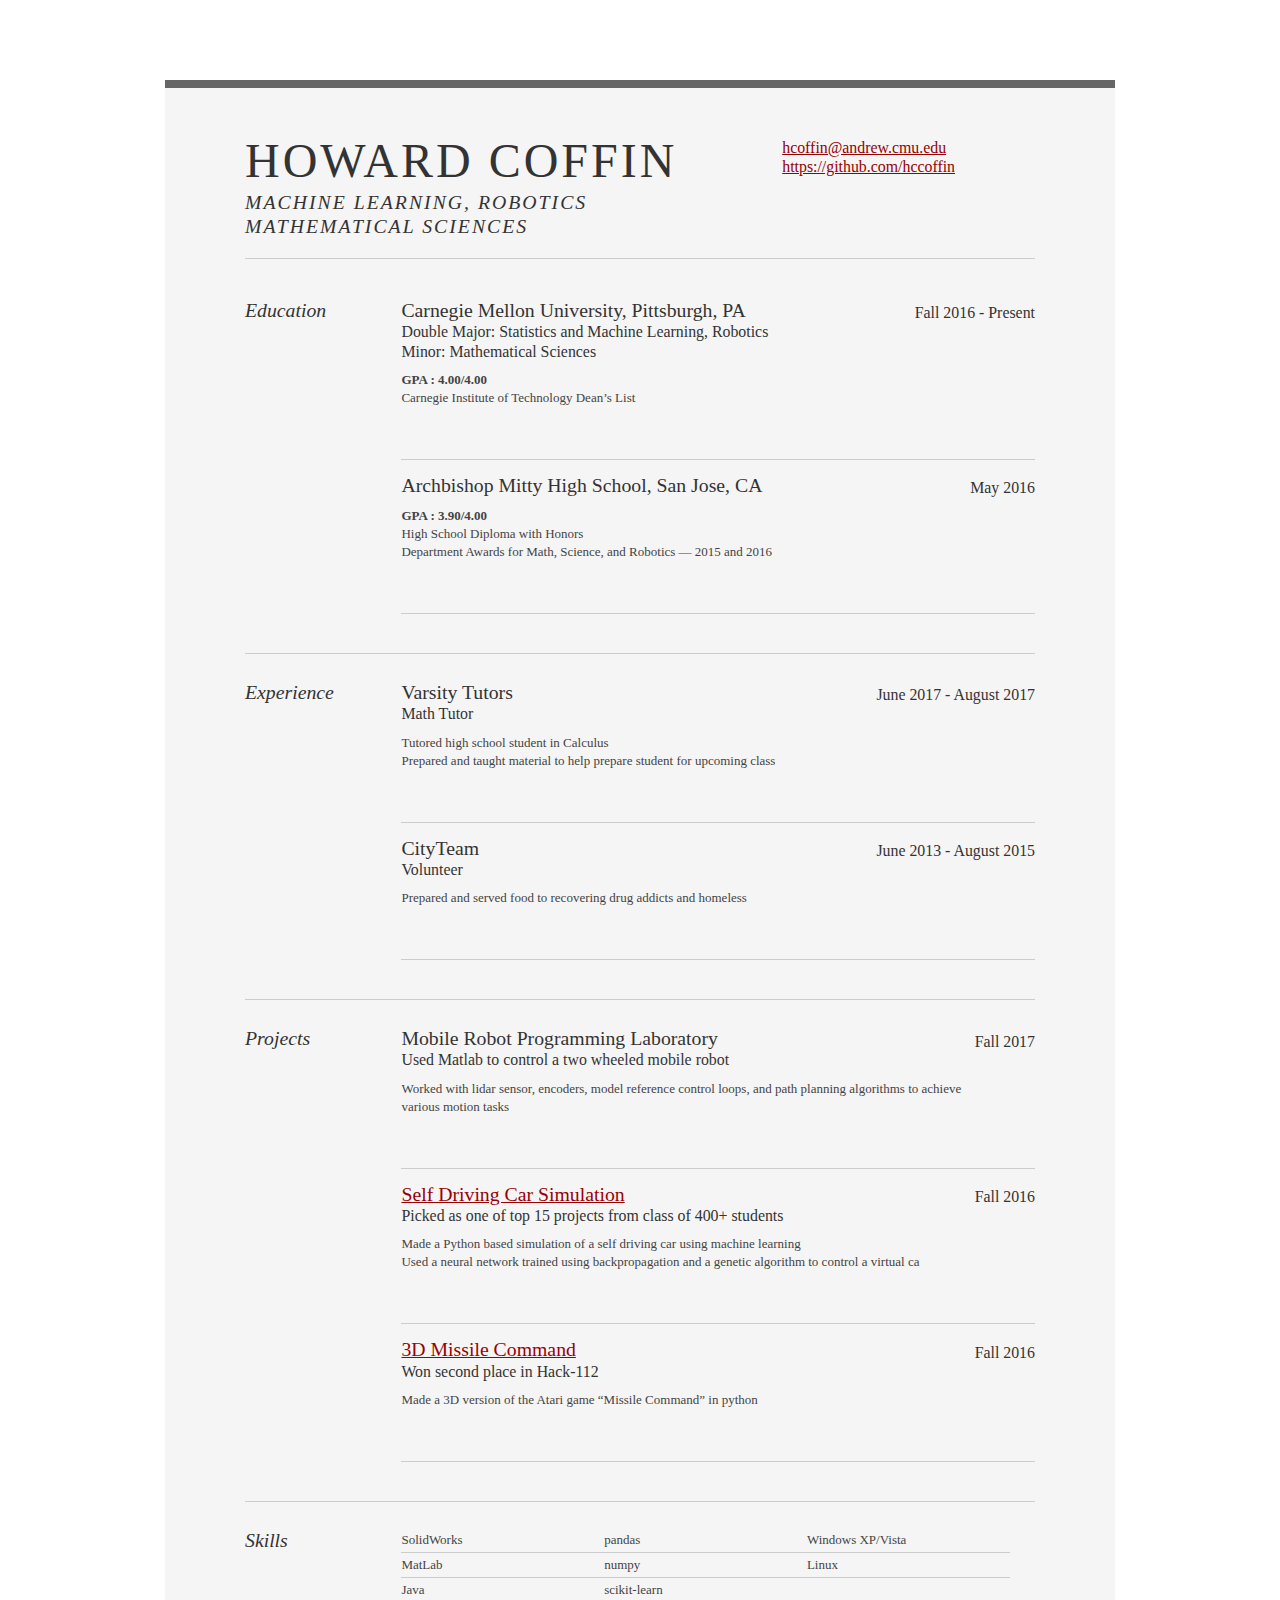
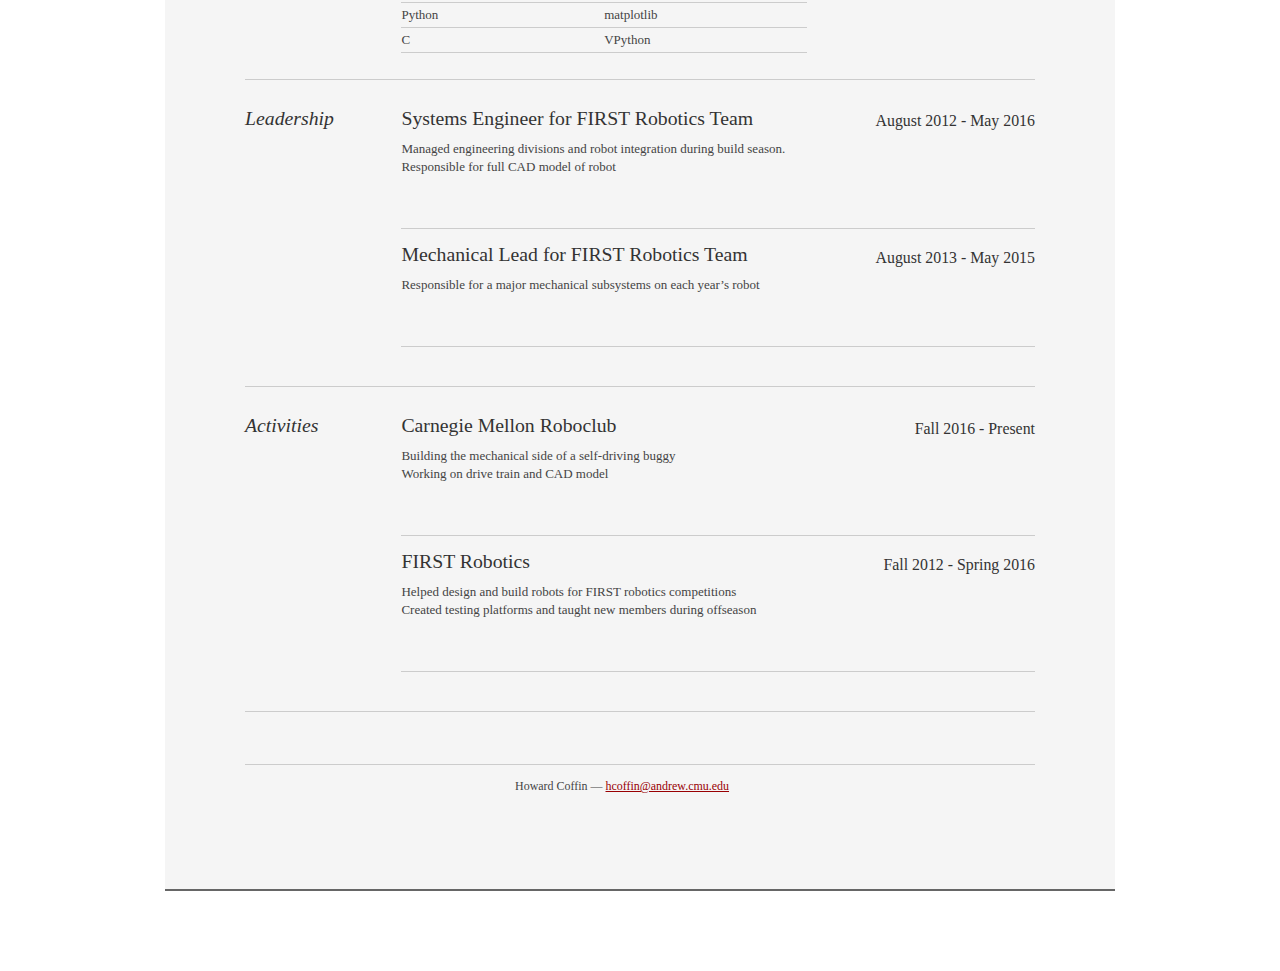
==== commit 2289ea9c: "fix" ====
--- a/index.html
+++ b/index.html
@@ -2,7 +2,7 @@
 	<html>
 	<head>
 
-		<title>Howard Coffin | Mechanical Engineer - Robotics</title>
+		<title>Howard Coffin | Machine Learning - Robotics</title>
 		<meta http-equiv="content-type" content="text/html; charset=utf-8" />
 
 		<meta name="keywords" content="" />
@@ -21,8 +21,8 @@
 			<div class="yui-gc">
 				<div class="yui-u first">
 					<h1>Howard Coffin</h1>
-					<h2>Double Major: Statistics and Machine Learning, Robotics</h2>
-					<h2>Minor: Mathematical Sciences</h2>
+					<h2>Machine Learning, Robotics</h2>
+					<h2>Mathematical Sciences</h2>
 				</div>
 
 				<div class="yui-u">
